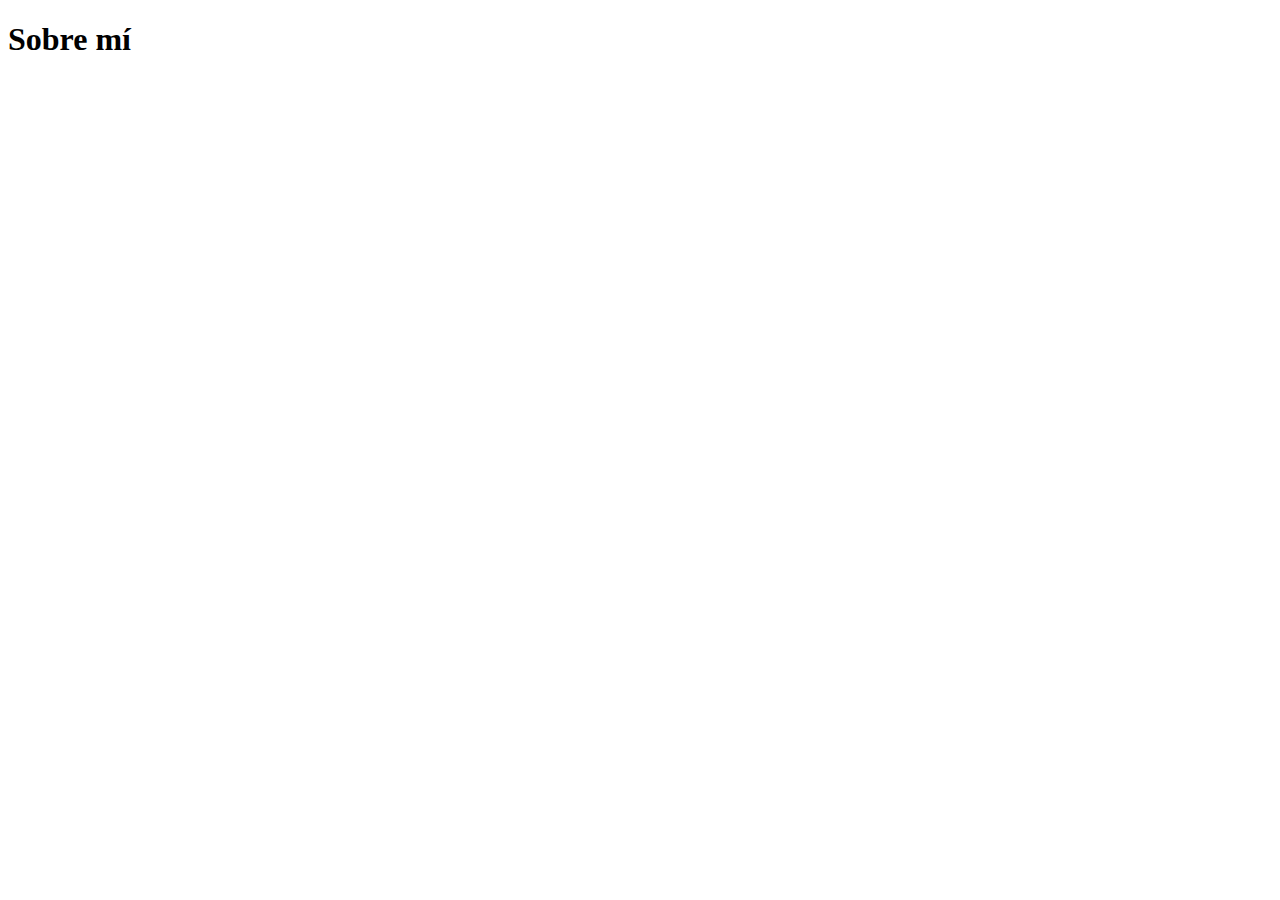
==== about.html @ 8bb0bdde "Modificando archivos html y css" ====
<!DOCTYPE html>
<html lang="es-mx">
<head>
    <meta charset="UTF-8">
    <meta name="viewport" content="width=device-width, initial-scale=1.0">
    <title>Sobre mí</title>
</head>
<body>
    <h1>Sobre mí</h1>
</body>
</html>
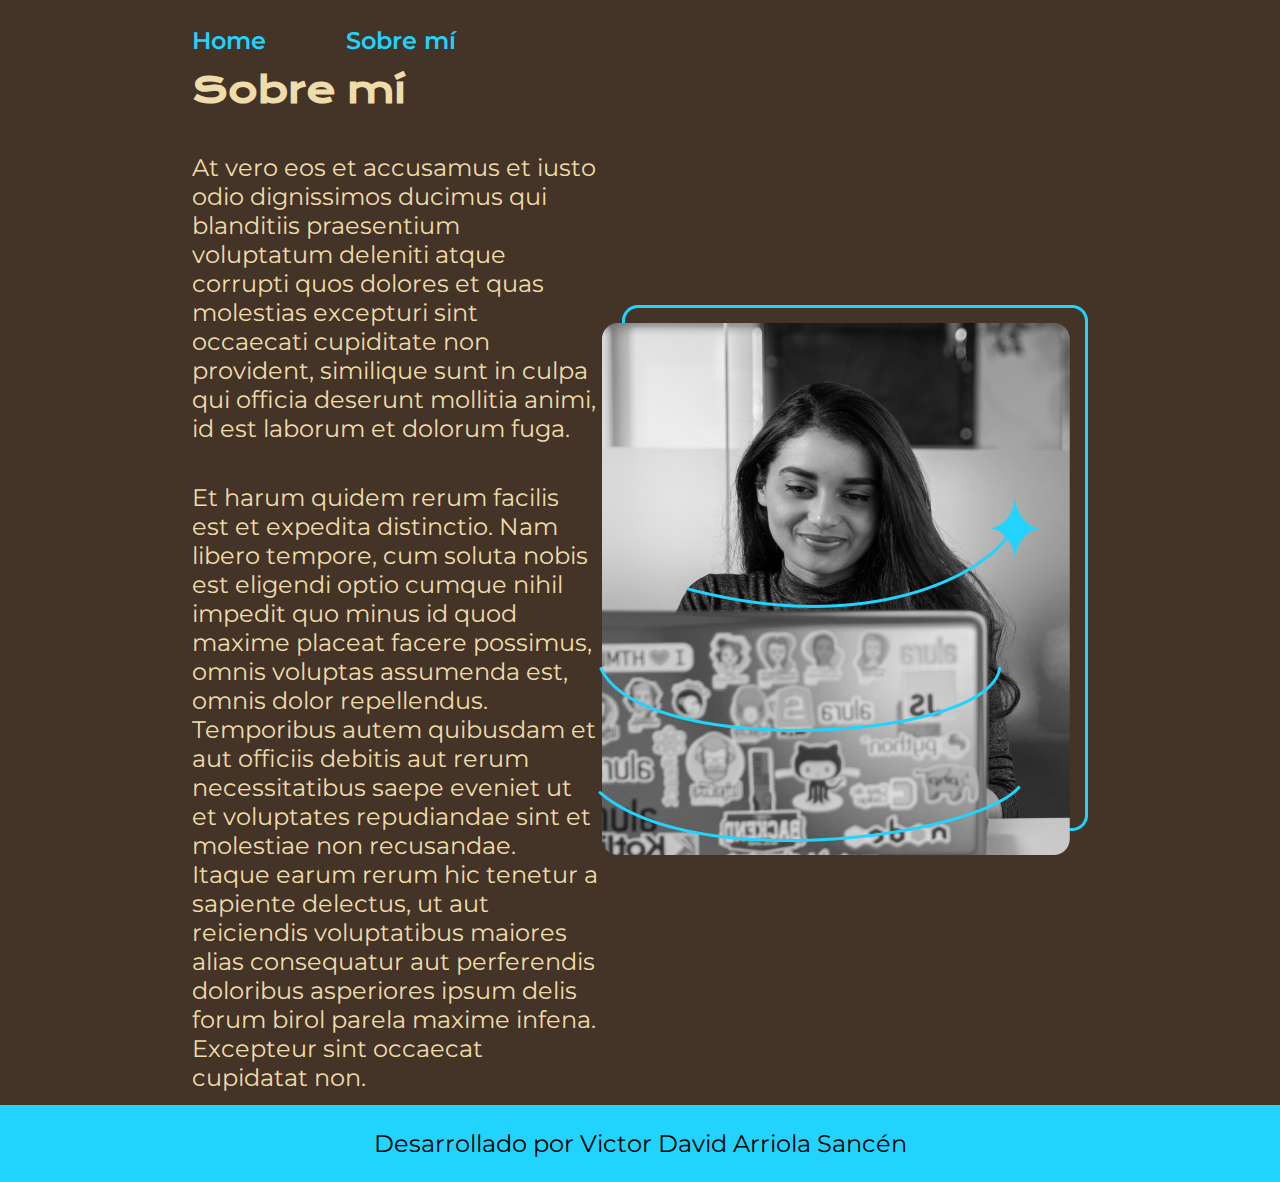
==== commit f3158e1f: "Modificando archivos html" ====
--- a/about.html
+++ b/about.html
@@ -1,11 +1,45 @@
 <!DOCTYPE html>
 <html lang="es-mx">
-<head>
-    <meta charset="UTF-8">
-    <meta name="viewport" content="width=device-width, initial-scale=1.0">
+  <head>
+    <meta charset="UTF-8" />
+    <meta name="viewport" content="width=device-width, initial-scale=1.0" />
     <title>Sobre mí</title>
-</head>
-<body>
-    <h1>Sobre mí</h1>
-</body>
-</html>+    <link rel="stylesheet" href="./styles/style.css">
+  </head>
+  <body>
+    <header class="cabecera">
+      <nav class="cabecera__menu">
+        <a class="cabecera__menu__link" href="index.html">Home</a>
+        <a class="cabecera__menu__link" href="about.html">Sobre mí</a>
+      </nav>
+    </header>
+    <main class="presentacion">
+      <section class="presentacion__contenido">
+        <h1 class="presentacion__contenido__titulo">Sobre mí</h1>
+        <p class="presentacion__contenido__parrafo">
+          At vero eos et accusamus et iusto odio dignissimos ducimus qui
+          blanditiis praesentium voluptatum deleniti atque corrupti quos dolores
+          et quas molestias excepturi sint occaecati cupiditate non provident,
+          similique sunt in culpa qui officia deserunt mollitia animi, id est
+          laborum et dolorum fuga.
+        </p>
+        <p class="presentacion__contenido__parrafo">
+          Et harum quidem rerum facilis est et expedita distinctio. Nam libero
+          tempore, cum soluta nobis est eligendi optio cumque nihil impedit quo
+          minus id quod maxime placeat facere possimus, omnis voluptas assumenda
+          est, omnis dolor repellendus. Temporibus autem quibusdam et aut
+          officiis debitis aut rerum necessitatibus saepe eveniet ut et
+          voluptates repudiandae sint et molestiae non recusandae. Itaque earum
+          rerum hic tenetur a sapiente delectus, ut aut reiciendis voluptatibus
+          maiores alias consequatur aut perferendis doloribus asperiores ipsum
+          delis forum birol parela maxime infena. Excepteur sint occaecat
+          cupidatat non.
+        </p>
+      </section>
+      <img src="./assets/Imagem.png" alt="Imagen de Ana García" />
+    </main>
+    <footer class="pie">
+      <p>Desarrollado por Victor David Arriola Sancén</p>
+    </footer>
+  </body>
+</html>
--- a/styles/style.css
+++ b/styles/style.css
@@ -0,0 +1,101 @@
+@import url("https://fonts.googleapis.com/css2?family=Krona+One&family=Montserrat:ital,wght@0,100..900;1,100..900&display=swap");
+
+* {
+  padding: 0;
+  margin: 0;
+}
+
+body {
+  background-color: #443327;
+  color: #efdcab;
+  box-sizing: border-box;
+}
+
+.cabecera {
+  padding: 2% 0% 0% 15%;
+}
+
+.cabecera__menu {
+  display: flex;
+  gap: 80px;
+}
+
+.cabecera__menu__link {
+  font-family: "Montserrat", sans-serif;
+  font-size: 24px;
+  font-weight: 600;
+  color: #22d4fd;
+  text-decoration: none;
+}
+
+.presentacion {
+  padding: 1% 15%;
+  display: flex;
+  align-items: center;
+  justify-content: space-between;
+}
+
+.presentacion__contenido {
+  width: 415px;
+  display: flex;
+  flex-direction: column;
+  gap: 40px;
+}
+
+.presentacion__contenido__titulo {
+  font-size: 36px;
+  font-family: "Krona One", sans-serif;
+}
+
+.titulo-destaque {
+  color: #d98324;
+}
+
+.presentacion__contenido__parrafo {
+  font-size: 24px;
+  font-family: "Montserrat", sans-serif;
+}
+
+.presentacion__enlace {
+  display: flex;
+  justify-content: space-between;
+  flex-direction: column;
+  align-items: center;
+  gap: 32px;
+}
+
+.presentacion__enlace__subtitulo {
+  font-family: "Krona One", sans-serif;
+  font-size: 24px;
+  font-weight: 400;
+}
+
+.presentacion__enlace__link {
+  width: 278px;
+  text-align: center;
+  padding: 21.5px 0px;
+  border-radius: 8px;
+  font-family: "Montserrat", sans-serif;
+  font-size: 24px;
+  font-weight: 400;
+  text-decoration: none;
+  color: #f6f6f6;
+  border: 2px solid #22d4fd;
+  display: flex;
+  justify-content: center;
+  gap: 10px;
+}
+
+.presentacion__enlace__link:hover {
+  background-color: #272727;
+}
+
+.pie {
+  background-color: #22d4fd;
+  padding: 24px;
+  color: #000000;
+  text-align: center;
+  font-family: "Montserrat", sans-serif;
+  font-size: 24px;
+  font-weight: 400;
+}
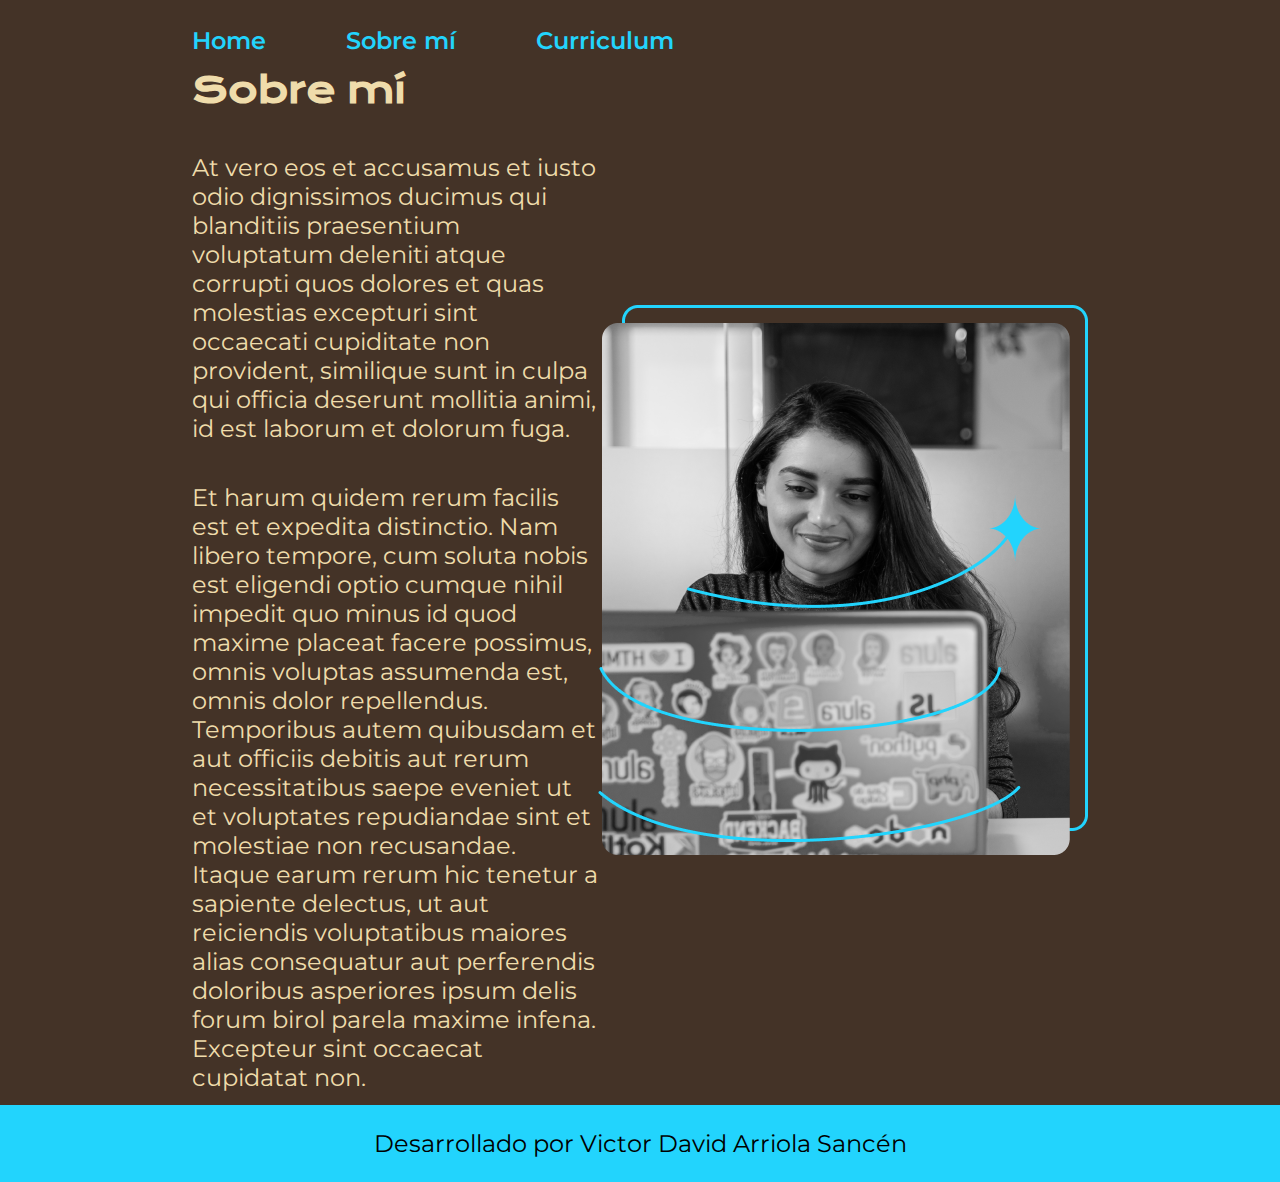
==== commit 6403ae68: "Creando y modificando archivos html" ====
--- a/about.html
+++ b/about.html
@@ -11,6 +11,7 @@
       <nav class="cabecera__menu">
         <a class="cabecera__menu__link" href="index.html">Home</a>
         <a class="cabecera__menu__link" href="about.html">Sobre mí</a>
+        <a class="cabecera__menu__link" href="curriculum.html">Curriculum</a>
       </nav>
     </header>
     <main class="presentacion">
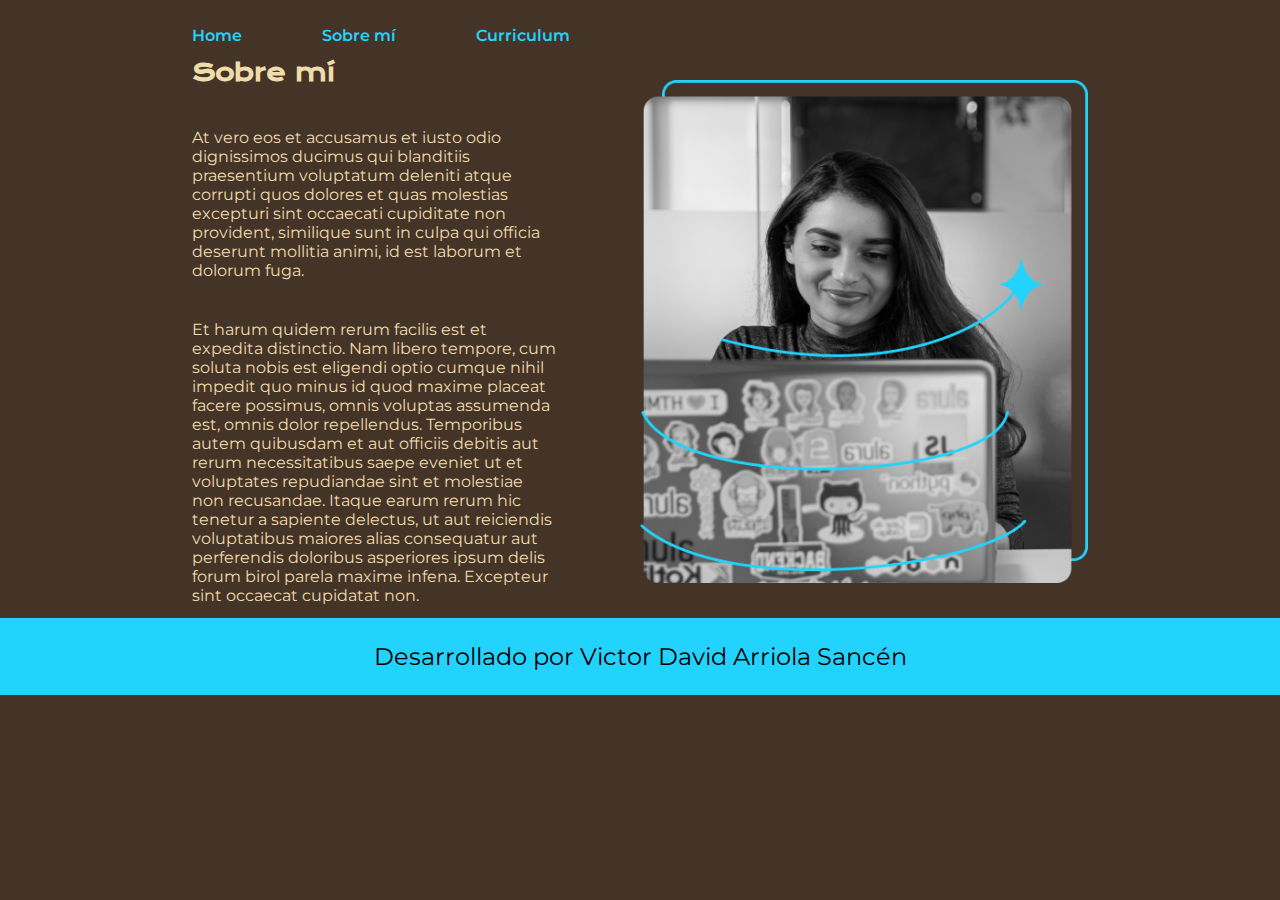
==== commit e7ef5212: "Modificando archivos hrtml y css" ====
--- a/about.html
+++ b/about.html
@@ -37,7 +37,7 @@
           cupidatat non.
         </p>
       </section>
-      <img src="./assets/Imagem.png" alt="Imagen de Ana García" />
+      <img class="presentación__imagen" src="./assets/Imagem.png" alt="Imagen de Ana García" />
     </main>
     <footer class="pie">
       <p>Desarrollado por Victor David Arriola Sancén</p>
--- a/styles/style.css
+++ b/styles/style.css
@@ -1,4 +1,16 @@
 @import url("https://fonts.googleapis.com/css2?family=Krona+One&family=Montserrat:ital,wght@0,100..900;1,100..900&display=swap");
+
+:root {
+  --color-primario: #443327;
+  --color-secundario: #efdcab;
+  --color-terciario: #22d4fd;
+  --color-destacado: #d98324;
+  --color-hover: #272727;
+  --color-texto-pie: #000000;
+
+  --fuente-montserrat: "Montserrat", sans-serif;
+  --fuente-Krona: "Krona One", sans-serif;
+}
 
 * {
   padding: 0;
@@ -6,8 +18,8 @@
 }
 
 body {
-  background-color: #443327;
-  color: #efdcab;
+  background-color: var(--color-primario);
+  color: var(--color-secundario);
   box-sizing: border-box;
 }
 
@@ -21,10 +33,10 @@
 }
 
 .cabecera__menu__link {
-  font-family: "Montserrat", sans-serif;
-  font-size: 24px;
+  font-family: var(--fuente-montserrat);
+  font-size: 1rem;
   font-weight: 600;
-  color: #22d4fd;
+  color: var(--color-terciario);
   text-decoration: none;
 }
 
@@ -33,27 +45,28 @@
   display: flex;
   align-items: center;
   justify-content: space-between;
+  gap: 82px;
 }
 
 .presentacion__contenido {
-  width: 415px;
+  width: 50%;
   display: flex;
   flex-direction: column;
   gap: 40px;
 }
 
 .presentacion__contenido__titulo {
-  font-size: 36px;
-  font-family: "Krona One", sans-serif;
+  font-size: 1.5rem;
+  font-family: var(--fuente-Krona);
 }
 
 .titulo-destaque {
-  color: #d98324;
+  color: var(--color-destacado);
 }
 
 .presentacion__contenido__parrafo {
-  font-size: 24px;
-  font-family: "Montserrat", sans-serif;
+  font-size: 1rem;
+  font-family: var(--fuente-montserrat);
 }
 
 .presentacion__enlace {
@@ -65,37 +78,41 @@
 }
 
 .presentacion__enlace__subtitulo {
-  font-family: "Krona One", sans-serif;
-  font-size: 24px;
+  font-family: var(--fuente-Krona);
+  font-size: 1rem;
   font-weight: 400;
 }
 
 .presentacion__enlace__link {
-  width: 278px;
+  display: flex;
+  justify-content: center;
+  gap: 10px;
+  border: 2px solid var(--color-terciario);
+  width: 50%;
   text-align: center;
   padding: 21.5px 0px;
   border-radius: 8px;
-  font-family: "Montserrat", sans-serif;
-  font-size: 24px;
+  font-family: var(--fuente-montserrat);
+  font-size: 1.5rem;
   font-weight: 400;
   text-decoration: none;
-  color: #f6f6f6;
-  border: 2px solid #22d4fd;
-  display: flex;
-  justify-content: center;
-  gap: 10px;
+  color: var(--color-secundario);
 }
 
 .presentacion__enlace__link:hover {
-  background-color: #272727;
+  background-color: var(--color-hover);
+}
+
+.presentación__imagen {
+  width: 50%;
 }
 
 .pie {
-  background-color: #22d4fd;
-  padding: 24px;
-  color: #000000;
+  background-color: var(--color-terciario);
+  padding: 1.5rem;
+  color: var(--color-texto-pie);
   text-align: center;
-  font-family: "Montserrat", sans-serif;
-  font-size: 24px;
+  font-family: var(--fuente-montserrat);
+  font-size: 1.5rem;
   font-weight: 400;
 }
